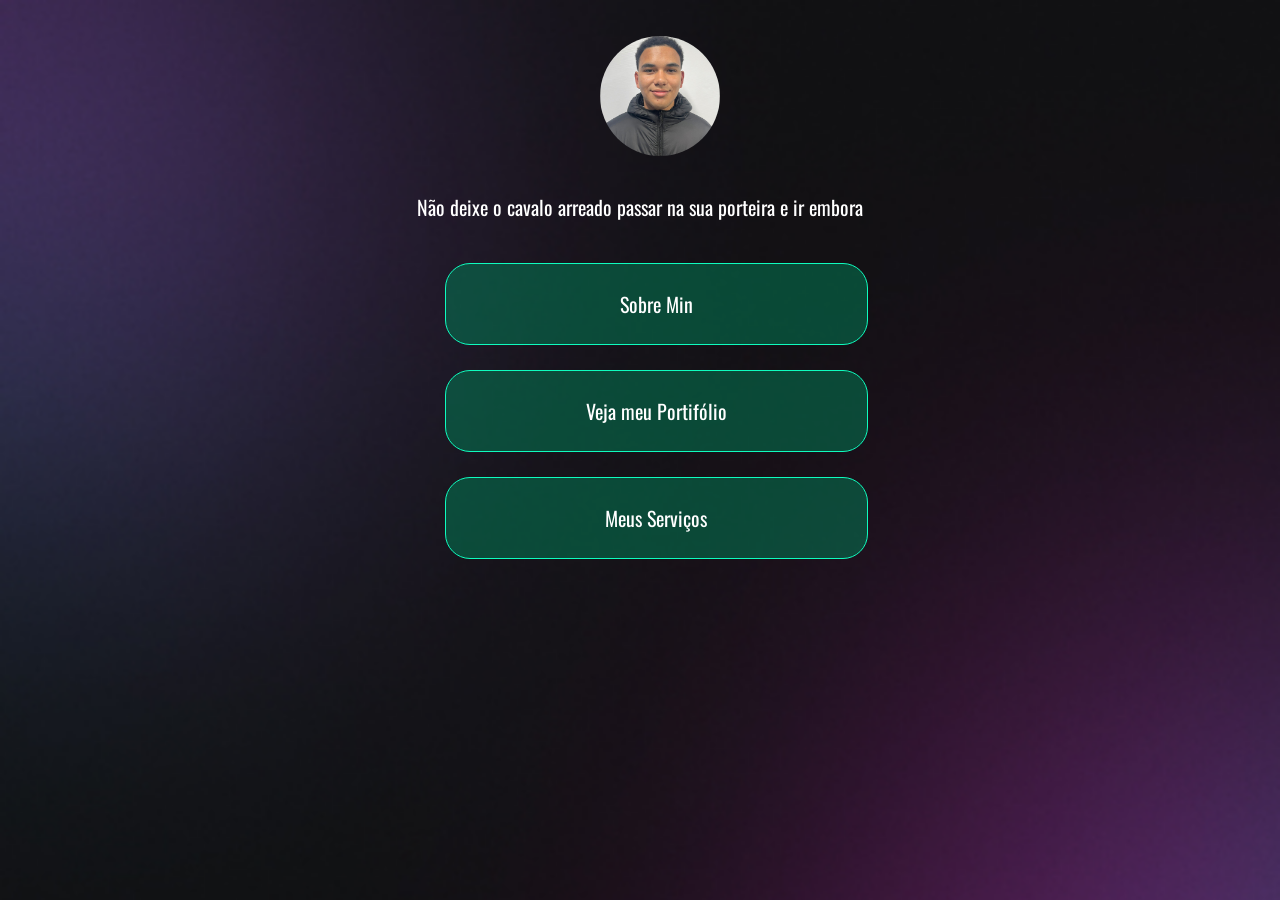
==== telaGuia.html @ 2ffa1db6 "Segundo Repositório, Navegação Guia completa, faltando apenas o Rodapé" ====
<!DOCTYPE html>
<html lang="pt-br">
<head> <!--Início Cabeça-->
  <meta charset="UTF-8">
  <meta name="viewport" content="width=device-width, initial-scale=1.0">
  <title>Meu perfil Guia</title> <!--Título da Página-->
  <link rel="icon" href="./assets/icons/icon_bussola.png" type="image/x-icon"> <!--Código que coloca imagem no título da página-->
  <link rel="stylesheet" href="style.css"> <!--HTML + CSS-->
  <link rel="preconnect" href="https://fonts.googleapis.com">
  <link rel="preconnect" href="https://fonts.gstatic.com" crossorigin>
  <link href="https://fonts.googleapis.com/css2?family=Oswald:wght@200..700&display=swap" rel="stylesheet">
  <link href="https://cdn.jsdelivr.net/npm/bootstrap@5.3.8/dist/css/bootstrap.min.css" rel="stylesheet" integrity="sha384-sRIl4kxILFvY47J16cr9ZwB07vP4J8+LH7qKQnuqkuIAvNWLzeN8tE5YBujZqJLB" crossorigin="anonymous"> <!--Bootstrap-->
</head> <!--Fim Cabeça-->

  <body> <!--Início Corpo-->
 
    <div class="imagemFrase"> <!--Início Divisão Imagem e Frase-->

      <img src="./assets/imgs/minha_foto.jpg" alt="Foto Gabriel Freitas Braga"> <!--Imagem Gabriel Freitas-->
      <span> <!--Início Span Frase-->
        <p id="fraseMomento"></p>
      </span> <!--Fim Span Frase-->

    </div> <!--Fim Divisão Imagem e Frase-->

    <div class="navegacaoGuia"> <!--Início da Divisão de Navegação Guia-->
        <ul> <!--Início da Lista de Links de Navegação-->
          <li> <!--Lista Sobre Min-->
            <a href="#">Sobre Min</a> <!--Link-->
          </li> <!--Lista Sobre Min-->
          <li> <!--Lista Meu Portifólio-->
            <a href="#">Veja meu Portifólio</a>
          </li> <!--Lista Meu Portifólio-->
          <li> <!--Lista Meus Serviços-->
            <a href="#">Meus Serviços</a>
          </li> <!--Lista Meus Serviços-->
        </ul> <!--Fim da Lista de Links de Navegação-->
    </div> <!--Fim da Divisão de Navegação Guia-->

    <footer class="meusContatos"> <!--Início Rodapé Meus Contatos-->

    </footer> <!--Fim Rodapé Meus Contatos-->

    <script src="main.js"></script> <!--HTML + JavaScript-->

  </body> <!--Fim Corpo-->

</html>
---- style.css ----
* /* Estilização de todos os documentos HTML */ {
  margin: 0px; /* Define a margem externa de todos os elementos*/
  padding: 0px; /* Define a margem interna de todos os elementos*/
  box-sizing: border-box; /*Define o modelo de caixa para todos os elementos*/

  font-family: "Oswald", sans-serif;
  font-optical-sizing: auto;
  font-weight: weight;
  font-style: normal;
}

:root /*Define Variáveis Globais*/ {
  --background-padrao: url("assets/imgs/bg-desktop.jpg");
  --colorTexto-padrao: #ffffff;
}

/* ============================================================================================================================*/
/*                                                  Tela de Guia Perfil                                                        */
/* ============================================================================================================================*/

body /*Estilização de todo corpo da Tela de Guia*/ {
  background: var(--background-padrao) no-repeat top center/cover;
}

.imagemFrase /*Estilização de toda Divisão Imagem e Frase*/ {
  display: flex;
  flex-direction: column;
  align-items: center;
}

.imagemFrase img /*Estilização da Imagem na Divisão Imagem e Frase*/ {
  margin: 36px;

  width: 120px;
  height: auto;

  border-radius: 50%;

  transform: translateX(20px);
}

#fraseMomento /*Estilização do parágrafo da Frase pelo momento do dia*/ {
  color: var(--colorTexto-padrao);
  font-size: 20px;
}

.navegacaoGuia /*Estilização de Toda Divisão Navegação da Página Guia*/ {
  display: flex;
  flex-direction: column;
  align-items: center;
}

.navegacaoGuia ul li /*Estilização a Lista Ordenada e suas Listas*/ {
  list-style: none;

  padding: 25px 140px;
  margin: 25px;

  text-align: center;
  border: 1px solid #0FFCBE;
  border-radius: 25px;

  background: rgba(0,130,89,0.5);

  cursor: pointer;
}

.navegacaoGuia a /*Estilização de Todos os Links Guia*/ {
  text-decoration: none;

  color: var(--colorTexto-padrao);

  font-size: 20px;
}

.navegacaoGuia ul li:hover /*Estilização de todos os links guia ao passar o mouse*/ {
  font-weight: bold;

  box-shadow: 2px 4px 2px 12px #000000;
  background: rgba(0, 130, 89, 0.281) 
}

@media screen and (max-width: 1314px) /*Estilização de todos os dispositivos até 768px de largura*/ {
  body /*Estilização de todo corpo da Tela de Guia*/ {
    background: url("./assets/imgs/bg-mobile.jpg") no-repeat top center/cover;
  }
}

/* ============================================================================================================================*/
/*                                                  Tela de Guia Perfil                                                        */
/* ============================================================================================================================*/
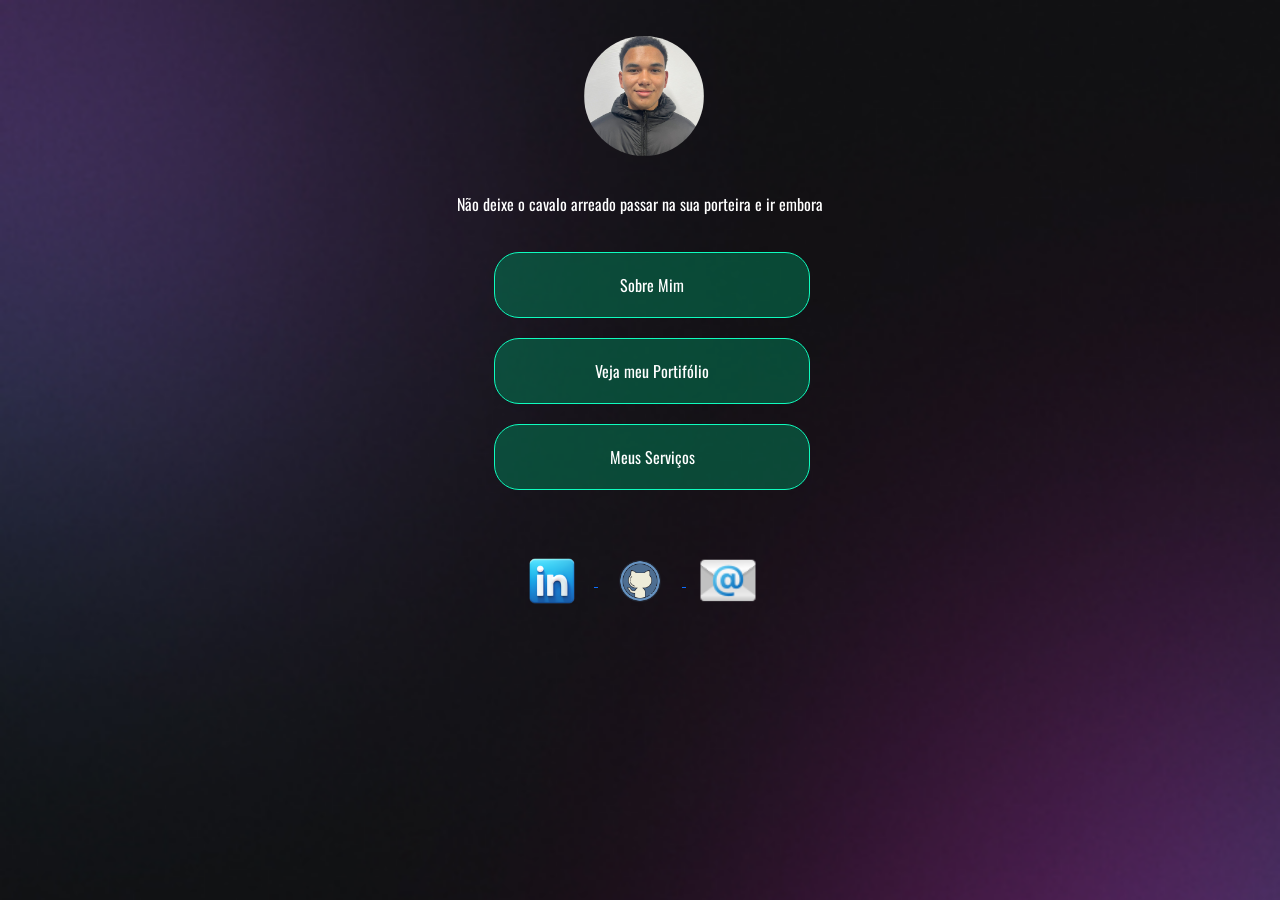
==== commit 4a728ced: "Terceiro Repositório, Tela Guia Completa, Seção Resumo Sobre min em andamento" ====
--- a/telaGuia.html
+++ b/telaGuia.html
@@ -12,7 +12,7 @@
   <link href="https://cdn.jsdelivr.net/npm/bootstrap@5.3.8/dist/css/bootstrap.min.css" rel="stylesheet" integrity="sha384-sRIl4kxILFvY47J16cr9ZwB07vP4J8+LH7qKQnuqkuIAvNWLzeN8tE5YBujZqJLB" crossorigin="anonymous"> <!--Bootstrap-->
 </head> <!--Fim Cabeça-->
 
-  <body> <!--Início Corpo-->
+  <body class="bodyGuia"> <!--Início Corpo-->
  
     <div class="imagemFrase"> <!--Início Divisão Imagem e Frase-->
 
@@ -26,7 +26,7 @@
     <div class="navegacaoGuia"> <!--Início da Divisão de Navegação Guia-->
         <ul> <!--Início da Lista de Links de Navegação-->
           <li> <!--Lista Sobre Min-->
-            <a href="#">Sobre Min</a> <!--Link-->
+            <a href="telaSobreMim.html">Sobre Mim</a> <!--Link-->
           </li> <!--Lista Sobre Min-->
           <li> <!--Lista Meu Portifólio-->
             <a href="#">Veja meu Portifólio</a>
@@ -39,6 +39,16 @@
 
     <footer class="meusContatos"> <!--Início Rodapé Meus Contatos-->
 
+      <a href="https://www.linkedin.com/in/gabriel-freitas-braga-3565a1331/" target="_blank" rel="noopener noreferrer" title="Linkedin"> <!--Link Linkedin-->
+        <img src="./assets/icons/icone_linkedin.png" alt="Ícone Linkedin"> <!--Imagem-->
+      </a> <!--Link Linkedin-->
+      <a href="https://github.com/gabrielfreitas06" target="_blank" rel="noopener noreferrer" title="GitHub"> <!--Link GitHub-->
+        <img src="./assets/icons/icone_gitHub.png" alt="Ícone GitHub"> <!--Imagem-->
+      </a> <!--Link GitHub-->
+      <a href="mailto:gabrielfreitasbraga10@gmail.com" target="_blank" rel="noopener noreferrer" title="E-mail"> <!--Link Email-->
+        <img src="./assets/icons/icone_email.png" alt="Ícone E-mail"> <!--Imagem-->
+      </a> <!--Link Email-->
+
     </footer> <!--Fim Rodapé Meus Contatos-->
 
     <script src="main.js"></script> <!--HTML + JavaScript-->
--- a/style.css
+++ b/style.css
@@ -9,6 +9,29 @@
   font-style: normal;
 }
 
+header /*Estilização de todos os cabeçalhos*/ {
+    width: auto;
+    height: 8dvh;
+
+    background: rgba(0, 131, 218, 0.726);
+
+    overflow: hidden;
+}
+
+.cabecalhoNav /*Estilização de Todas as Navegações de Cabeçalho*/ {
+  display: flex;
+  justify-content: space-around;
+}
+
+.cabecalhoNav img /*Estilização de todas as imagens da Navegações de Cabeçalho*/ {
+  width: 61px;
+  height: auto;
+
+  margin: 10px 0 0 0;
+
+  cursor: pointer;
+}
+
 :root /*Define Variáveis Globais*/ {
   --background-padrao: url("assets/imgs/bg-desktop.jpg");
   --colorTexto-padrao: #ffffff;
@@ -18,7 +41,7 @@
 /*                                                  Tela de Guia Perfil                                                        */
 /* ============================================================================================================================*/
 
-body /*Estilização de todo corpo da Tela de Guia*/ {
+.bodyGuia /*Estilização de todo corpo da Tela de Guia*/ {
   background: var(--background-padrao) no-repeat top center/cover;
 }
 
@@ -77,15 +100,99 @@
   font-weight: bold;
 
   box-shadow: 2px 4px 2px 12px #000000;
-  background: rgba(0, 130, 89, 0.281) 
+  background: rgba(0, 130, 89, 0.281)
+}
+
+.meusContatos /*Estilização de todo Rodapé*/ {
+  text-align: center;
+
+  margin: 25px;
+}
+
+.meusContatos img /*Estilização de todos os <a> do Rodapé*/ {
+  width: 75px;
+  height: auto;
+
+  margin: 0 12px;
+ 
+  cursor: pointer;
+}
+
+.meusContatos img:hover /*Estilização de todos os <a> do Rodapé*/ {
+  width: 100px;
+  height: auto;
 }
 
 @media screen and (max-width: 1314px) /*Estilização de todos os dispositivos até 768px de largura*/ {
-  body /*Estilização de todo corpo da Tela de Guia*/ {
+  .bodyGuia /*Estilização de todo corpo da Tela de Guia*/ {
     background: url("./assets/imgs/bg-mobile.jpg") no-repeat top center/cover;
   }
+  .imagemFrase img /*Estilização da Imagem na Divisão Imagem e Frase*/ {
+  margin: 36px;
+
+  width: 120px;
+  height: auto;
+
+  border-radius: 50%;
+
+  transform: translateX(4px);
+}
+  #fraseMomento /*Estilização do parágrafo da Frase pelo momento do dia*/ {
+  font-size: 16px;
+}
+.navegacaoGuia ul li /*Estilização a Lista Ordenada e suas Listas*/ {
+  list-style: none;
+
+  padding: 20px 100px;
+  margin: 20px;
+
+  text-align: center;
+  border: 1px solid #0FFCBE;
+  border-radius: 25px;
+
+  transform: translateX(-4px);
+
+  background: rgba(0,130,89,0.5);
+
+  cursor: pointer;
+}
+.navegacaoGuia a /*Estilização de Todos os Links Guia*/ {
+  text-decoration: none;
+
+  color: var(--colorTexto-padrao);
+
+  font-size: 16px;
+}
+.meusContatos img /*Estilização de todos os <a> do Rodapé*/ {
+  width: 60px;
+  height: auto;
+
+  margin: 0 12px;
+ 
+  cursor: pointer;
+}
 }
 
+@media screen and (height:882px) /*Estilização de Telas de altura de 882px*/ {
+  .bodyGuia /*Estilização de todo corpo da Tela de Guia*/ {
+    background: url("./assets/imgs/bg-desktop.jpg") no-repeat top center;
+  }
+  #fraseMomento /*Estilização do parágrafo da Frase pelo momento do dia*/ {
+  font-size: 14px;
+}
+}
 /* ============================================================================================================================*/
 /*                                                  Tela de Guia Perfil                                                        */
 /* ============================================================================================================================*/
+
+/* ============================================================================================================================*/
+/*                                                  Tela de Sobre Mim                                                        */
+/* ============================================================================================================================*/
+
+  .resumoSobreMin /*Estilização de toda Seção Resumo Sobre Mim*/ {
+    background: #0FFCBE;
+  }
+
+/* ============================================================================================================================*/
+/*                                                  Tela de Sobre Mim                                                        */
+/* ============================================================================================================================*/
